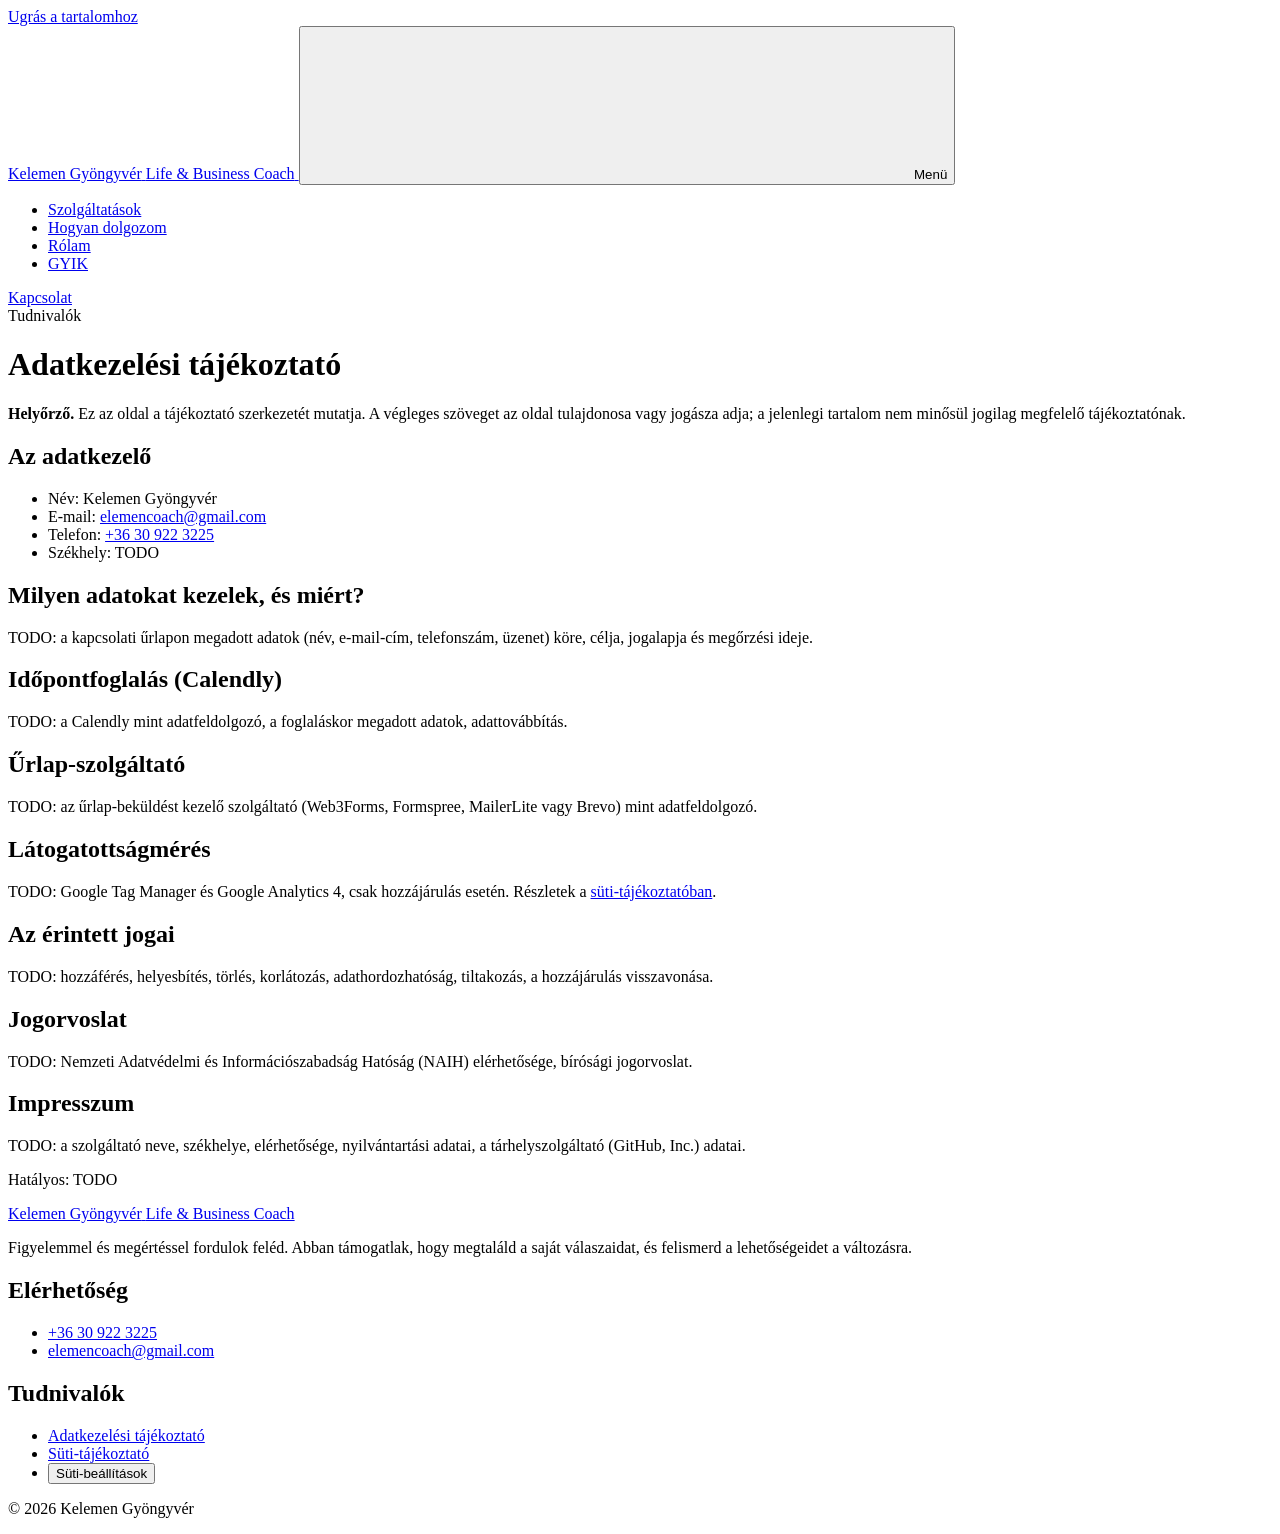
==== adatkezeles/index.html @ f714cd9e "Legal page placeholders, 404, SEO and GitHub Pages files Co-Authored-By: Claude Opus 5.5 <noreply@an" ====
<!doctype html>
<html lang="hu">
<head>
  <meta charset="utf-8">
  <meta name="viewport" content="width=device-width, initial-scale=1">
  <title>Adatkezelési tájékoztató – Kelemen Gyöngyvér, coach</title>
  <meta name="description" content="Adatkezelési tájékoztató az elemen.hu oldalhoz.">
  <meta name="robots" content="noindex, follow">
  <link rel="canonical" href="https://elemen.hu/adatkezeles/">
  <link rel="alternate" hreflang="hu" href="https://elemen.hu/adatkezeles/">
  <link rel="alternate" hreflang="x-default" href="https://elemen.hu/adatkezeles/">
  <link rel="icon" href="/favicon.svg" type="image/svg+xml">
  <link rel="icon" href="/favicon-32.png" sizes="32x32" type="image/png">
  <link rel="apple-touch-icon" href="/apple-touch-icon.png">
  <meta name="theme-color" content="#FEFAF6">

  <link rel="preload" href="/assets/fonts/playfair-display-latin.woff2" as="font" type="font/woff2" crossorigin>
  <link rel="preload" href="/assets/fonts/open-sans-latin.woff2" as="font" type="font/woff2" crossorigin>
  <link rel="stylesheet" href="/assets/css/tokens.css">
  <link rel="stylesheet" href="/assets/css/base.css">
  <link rel="stylesheet" href="/assets/css/components.css">
  <link rel="stylesheet" href="/assets/css/pages.css">

  <script>
    window.dataLayer = window.dataLayer || [];
    function gtag(){dataLayer.push(arguments);}
    gtag('consent', 'default', {
      ad_storage: 'denied',
      analytics_storage: 'denied',
      ad_user_data: 'denied',
      ad_personalization: 'denied',
      wait_for_update: 500
    });
  </script>
  <script src="/config/site.config.js" defer></script>
  <script src="/assets/js/analytics.js" defer></script>
  <script src="/assets/js/consent.js" defer></script>
  <script src="/assets/js/i18n.js" defer></script>
  <script src="/assets/js/main.js" defer></script>
</head>
<body>
  <svg width="0" height="0" style="position:absolute" aria-hidden="true" focusable="false">
    <symbol id="i-menu" viewBox="0 0 24 24"><path d="M4 6h16M4 12h16M4 18h16"/></symbol>
    <symbol id="i-close" viewBox="0 0 24 24"><path d="M18 6 6 18M6 6l12 12"/></symbol>
    <symbol id="i-plus" viewBox="0 0 24 24"><path d="M12 5v14M5 12h14"/></symbol>
    <symbol id="i-phone" viewBox="0 0 24 24"><path d="M22 16.9v3a2 2 0 0 1-2.2 2 19.8 19.8 0 0 1-8.6-3.1 19.5 19.5 0 0 1-6-6A19.8 19.8 0 0 1 2.1 4.2 2 2 0 0 1 4.1 2h3a2 2 0 0 1 2 1.7c.1.9.4 1.8.7 2.7a2 2 0 0 1-.5 2.1L8 9.8a16 16 0 0 0 6 6l1.3-1.3a2 2 0 0 1 2.1-.4c.9.3 1.8.6 2.7.7a2 2 0 0 1 1.7 2z"/></symbol>
    <symbol id="i-mail" viewBox="0 0 24 24"><rect x="2" y="4" width="20" height="16" rx="2"/><path d="m22 7-10 6L2 7"/></symbol>
    <symbol id="i-calendar" viewBox="0 0 24 24"><rect x="3" y="4" width="18" height="18" rx="2"/><path d="M16 2v4M8 2v4M3 10h18"/></symbol>
    <symbol id="i-check" viewBox="0 0 24 24"><circle cx="12" cy="12" r="10"/><path d="m8 12 3 3 5-6"/></symbol>
    <symbol id="i-alert" viewBox="0 0 24 24"><circle cx="12" cy="12" r="10"/><path d="M12 8v4M12 16h.01"/></symbol>
  </svg>

  <a class="skip-link" href="#tartalom">Ugrás a tartalomhoz</a>

  <header class="site-header">
    <div class="container site-header__inner">
      <a class="wordmark" href="/" aria-label="Kelemen Gyöngyvér, Life &amp; Business Coach – főoldal">
        <span class="wordmark__name">Kelemen Gyöngyvér</span>
        <span class="wordmark__role">Life &amp; Business Coach</span>
      </a>
      <button class="menu-toggle" type="button" aria-expanded="false" aria-controls="site-nav">
        <svg class="icon icon--menu" aria-hidden="true"><use href="/#i-menu"/></svg>
        <svg class="icon icon--close" aria-hidden="true"><use href="/#i-close"/></svg>
        <span class="visually-hidden">Menü</span>
      </button>
      <nav class="site-nav" id="site-nav" aria-label="Fő menü">
        <ul class="site-nav__list">
          <li><a class="site-nav__link" href="/#szolgaltatasok">Szolgáltatások</a></li>
          <li><a class="site-nav__link" href="/#modszer">Hogyan dolgozom</a></li>
          <li><a class="site-nav__link" href="/#rolam">Rólam</a></li>
          <li><a class="site-nav__link" href="/#gyik">GYIK</a></li>
        </ul>
        <ul class="lang-switch" data-lang-switch hidden aria-label="Nyelv"></ul>
        <a class="button button--small" href="/#kapcsolat" data-cta-id="header_contact" data-cta-location="header">Kapcsolat</a>
      </nav>
    </div>
  </header>

  <main id="tartalom">
    <div class="container">
      <div class="page-head measure">
        <span class="eyebrow">Tudnivalók</span>
        <h1>Adatkezelési tájékoztató</h1>
      </div>
      <div class="prose">
        <p class="todo-note"><strong>Helyőrző.</strong> Ez az oldal a tájékoztató szerkezetét mutatja. A végleges szöveget az oldal tulajdonosa vagy jogásza adja; a jelenlegi tartalom nem minősül jogilag megfelelő tájékoztatónak.</p>

        <h2>Az adatkezelő</h2>
        <!-- TODO: név vagy cégnév, székhely, adószám/nyilvántartási szám -->
        <ul>
          <li>Név: Kelemen Gyöngyvér <!-- TODO: pontos adatkezelői név/cégnév --></li>
          <li>E-mail: <a href="mailto:elemencoach@gmail.com">elemencoach@gmail.com</a></li>
          <li>Telefon: <a href="tel:+36309223225">+36 30 922 3225</a></li>
          <li>Székhely: TODO</li>
        </ul>

        <h2>Milyen adatokat kezelek, és miért?</h2>
        <p>TODO: a kapcsolati űrlapon megadott adatok (név, e-mail-cím, telefonszám, üzenet) köre, célja, jogalapja és megőrzési ideje.</p>

        <h2>Időpontfoglalás (Calendly)</h2>
        <p>TODO: a Calendly mint adatfeldolgozó, a foglaláskor megadott adatok, adattovábbítás.</p>

        <h2>Űrlap-szolgáltató</h2>
        <p>TODO: az űrlap-beküldést kezelő szolgáltató (Web3Forms, Formspree, MailerLite vagy Brevo) mint adatfeldolgozó.</p>

        <h2>Látogatottságmérés</h2>
        <p>TODO: Google Tag Manager és Google Analytics 4, csak hozzájárulás esetén. Részletek a <a href="/sutik/">süti-tájékoztatóban</a>.</p>

        <h2>Az érintett jogai</h2>
        <p>TODO: hozzáférés, helyesbítés, törlés, korlátozás, adathordozhatóság, tiltakozás, a hozzájárulás visszavonása.</p>

        <h2>Jogorvoslat</h2>
        <p>TODO: Nemzeti Adatvédelmi és Információszabadság Hatóság (NAIH) elérhetősége, bírósági jogorvoslat.</p>

        <h2 id="impresszum">Impresszum</h2>
        <p>TODO: a szolgáltató neve, székhelye, elérhetősége, nyilvántartási adatai, a tárhelyszolgáltató (GitHub, Inc.) adatai.</p>

        <p class="small">Hatályos: TODO</p>
      </div>
    </div>
  </main>

  <footer class="site-footer" data-theme="dark">
    <div class="container">
      <div class="site-footer__grid">
        <div class="stack">
          <a class="wordmark" href="/">
            <span class="wordmark__name">Kelemen Gyöngyvér</span>
            <span class="wordmark__role">Life &amp; Business Coach</span>
          </a>
          <p class="small">Figyelemmel és megértéssel fordulok feléd. Abban támogatlak, hogy megtaláld a saját válaszaidat, és felismerd a lehetőségeidet a változásra.</p>
        </div>
        <div>
          <h2>Elérhetőség</h2>
          <ul class="plain-list">
            <li><a href="tel:+36309223225">+36 30 922 3225</a></li>
            <li><a href="mailto:elemencoach@gmail.com">elemencoach@gmail.com</a></li>
            <!-- TODO: Elementa Novanta Facebook-oldal, ha a márkanév-döntés után marad. -->
          </ul>
        </div>
        <div>
          <h2>Tudnivalók</h2>
          <ul class="plain-list">
            <li><a href="/adatkezeles/">Adatkezelési tájékoztató</a></li>
            <li><a href="/sutik/">Süti-tájékoztató</a></li>
            <li><button class="link-button" type="button" data-consent-open>Süti-beállítások</button></li>
          </ul>
        </div>
      </div>
      <div class="site-footer__bottom">
        <p>© <span data-year>2026</span> Kelemen Gyöngyvér<!-- TODO: impresszum (név/cégnév, székhely, adószám) --></p>
      </div>
    </div>
  </footer>

  <div class="consent" id="consent" role="dialog" aria-modal="false" aria-labelledby="consent-title" aria-describedby="consent-desc" hidden>
    <h2 id="consent-title">Sütik és mérés</h2>
    <p id="consent-desc">Látogatottsági statisztikához sütiket használnék, de csak ha hozzájárulsz. Nélkülük is minden működik. Részletek a <a href="/sutik/">süti-tájékoztatóban</a>.</p>
    <div class="consent__actions">
      <button class="button button--secondary button--small" type="button" data-consent="denied">Elutasítom</button>
      <button class="button button--secondary button--small" type="button" data-consent="granted">Elfogadom</button>
    </div>
  </div>
</body>
</html>
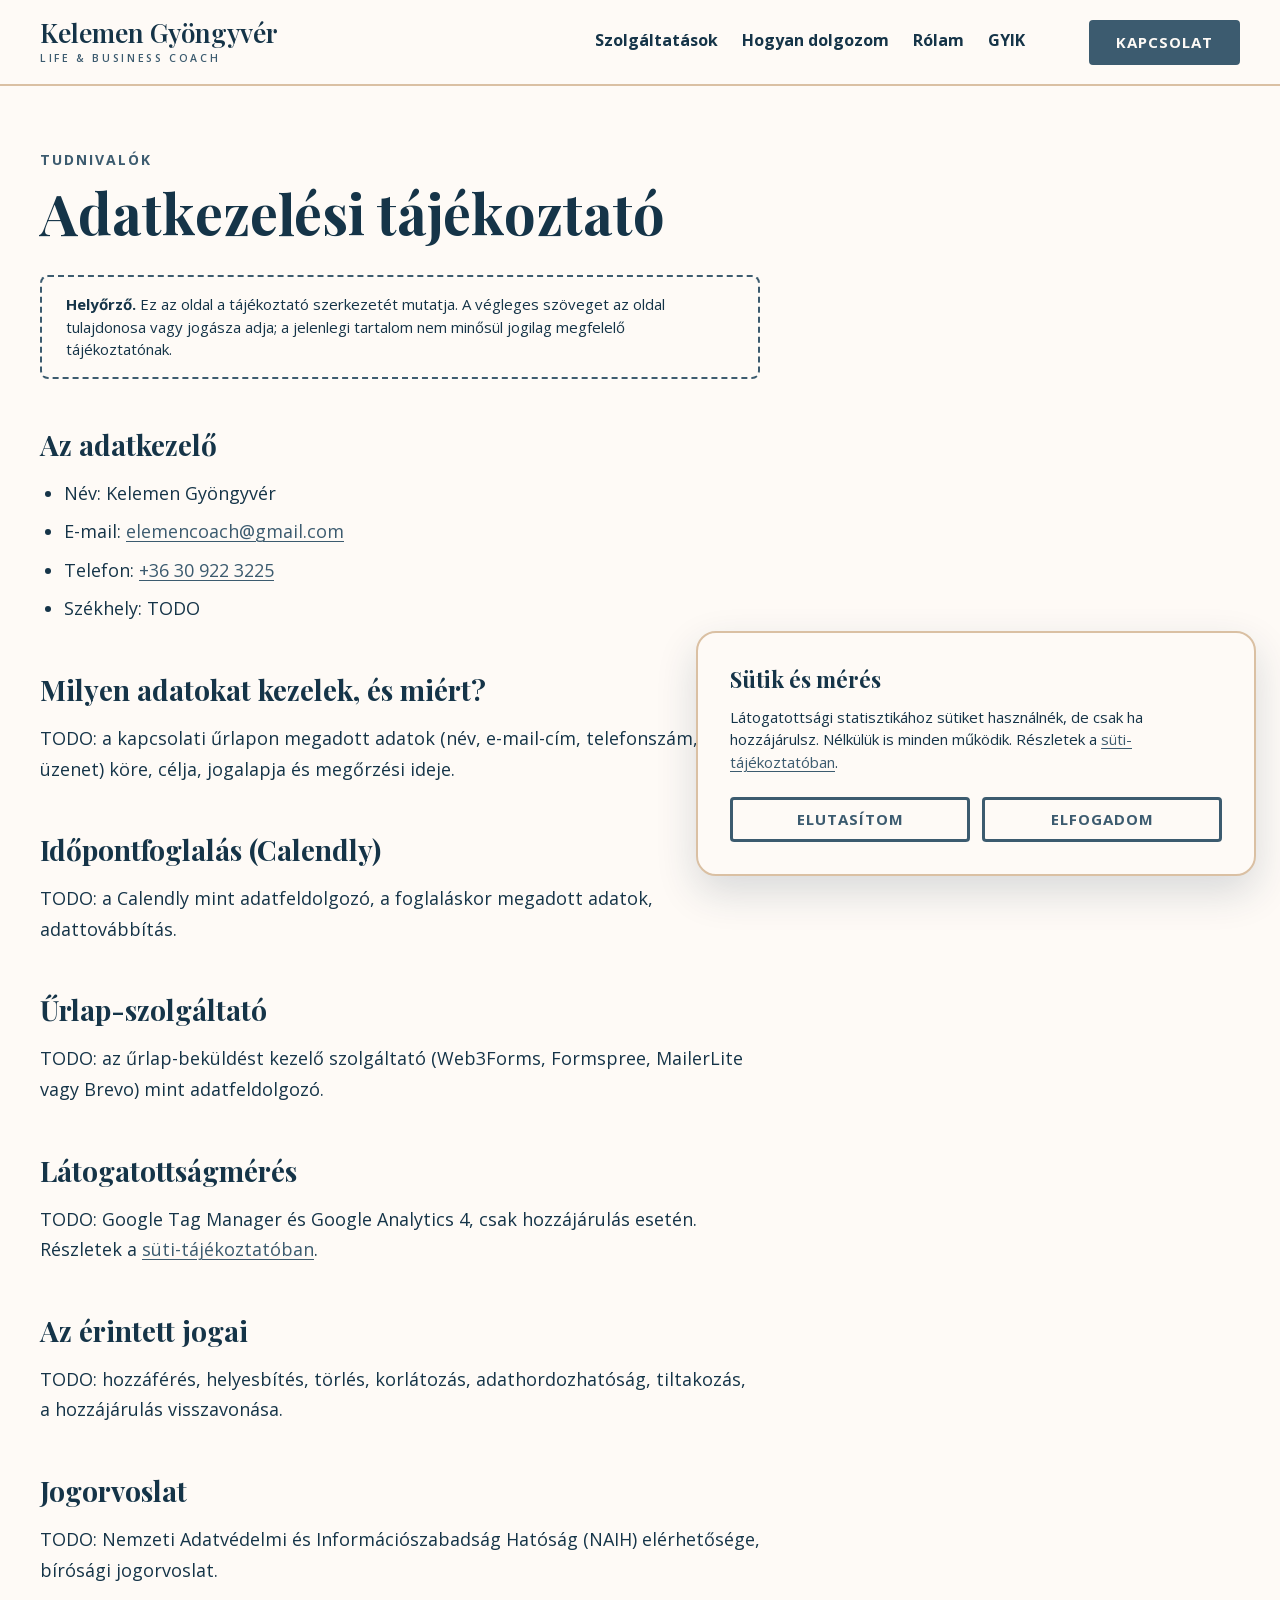
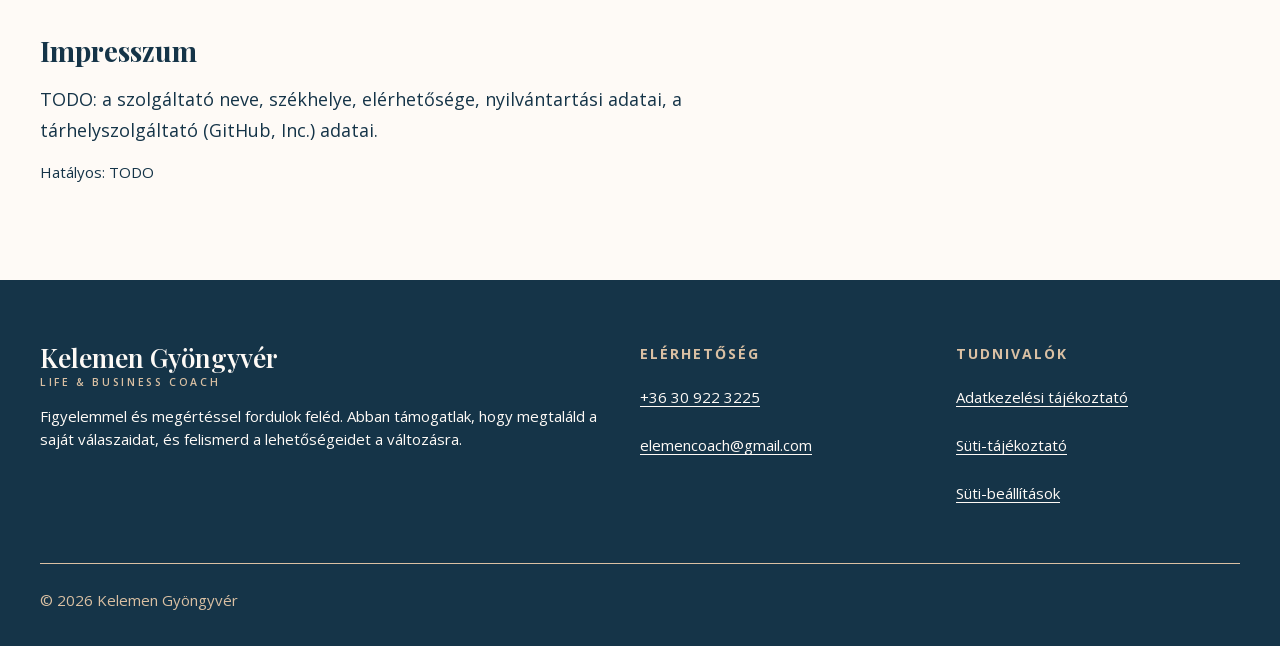
==== commit f54bc16a: "Relative asset paths and no CNAME for the github.io preview Co-Authored-By: Claude Opus 5.5 <noreply" ====
--- a/adatkezeles/index.html
+++ b/adatkezeles/index.html
@@ -9,17 +9,17 @@
   <link rel="canonical" href="https://elemen.hu/adatkezeles/">
   <link rel="alternate" hreflang="hu" href="https://elemen.hu/adatkezeles/">
   <link rel="alternate" hreflang="x-default" href="https://elemen.hu/adatkezeles/">
-  <link rel="icon" href="/favicon.svg" type="image/svg+xml">
-  <link rel="icon" href="/favicon-32.png" sizes="32x32" type="image/png">
-  <link rel="apple-touch-icon" href="/apple-touch-icon.png">
+  <link rel="icon" href="../favicon.svg" type="image/svg+xml">
+  <link rel="icon" href="../favicon-32.png" sizes="32x32" type="image/png">
+  <link rel="apple-touch-icon" href="../apple-touch-icon.png">
   <meta name="theme-color" content="#FEFAF6">
 
-  <link rel="preload" href="/assets/fonts/playfair-display-latin.woff2" as="font" type="font/woff2" crossorigin>
-  <link rel="preload" href="/assets/fonts/open-sans-latin.woff2" as="font" type="font/woff2" crossorigin>
-  <link rel="stylesheet" href="/assets/css/tokens.css">
-  <link rel="stylesheet" href="/assets/css/base.css">
-  <link rel="stylesheet" href="/assets/css/components.css">
-  <link rel="stylesheet" href="/assets/css/pages.css">
+  <link rel="preload" href="../assets/fonts/playfair-display-latin.woff2" as="font" type="font/woff2" crossorigin>
+  <link rel="preload" href="../assets/fonts/open-sans-latin.woff2" as="font" type="font/woff2" crossorigin>
+  <link rel="stylesheet" href="../assets/css/tokens.css">
+  <link rel="stylesheet" href="../assets/css/base.css">
+  <link rel="stylesheet" href="../assets/css/components.css">
+  <link rel="stylesheet" href="../assets/css/pages.css">
 
   <script>
     window.dataLayer = window.dataLayer || [];
@@ -32,11 +32,11 @@
       wait_for_update: 500
     });
   </script>
-  <script src="/config/site.config.js" defer></script>
-  <script src="/assets/js/analytics.js" defer></script>
-  <script src="/assets/js/consent.js" defer></script>
-  <script src="/assets/js/i18n.js" defer></script>
-  <script src="/assets/js/main.js" defer></script>
+  <script src="../config/site.config.js" defer></script>
+  <script src="../assets/js/analytics.js" defer></script>
+  <script src="../assets/js/consent.js" defer></script>
+  <script src="../assets/js/i18n.js" defer></script>
+  <script src="../assets/js/main.js" defer></script>
 </head>
 <body>
   <svg width="0" height="0" style="position:absolute" aria-hidden="true" focusable="false">
@@ -54,24 +54,24 @@
 
   <header class="site-header">
     <div class="container site-header__inner">
-      <a class="wordmark" href="/" aria-label="Kelemen Gyöngyvér, Life &amp; Business Coach – főoldal">
+      <a class="wordmark" href="../" aria-label="Kelemen Gyöngyvér, Life &amp; Business Coach – főoldal">
         <span class="wordmark__name">Kelemen Gyöngyvér</span>
         <span class="wordmark__role">Life &amp; Business Coach</span>
       </a>
       <button class="menu-toggle" type="button" aria-expanded="false" aria-controls="site-nav">
-        <svg class="icon icon--menu" aria-hidden="true"><use href="/#i-menu"/></svg>
-        <svg class="icon icon--close" aria-hidden="true"><use href="/#i-close"/></svg>
+        <svg class="icon icon--menu" aria-hidden="true"><use href="#i-menu"/></svg>
+        <svg class="icon icon--close" aria-hidden="true"><use href="#i-close"/></svg>
         <span class="visually-hidden">Menü</span>
       </button>
       <nav class="site-nav" id="site-nav" aria-label="Fő menü">
         <ul class="site-nav__list">
-          <li><a class="site-nav__link" href="/#szolgaltatasok">Szolgáltatások</a></li>
-          <li><a class="site-nav__link" href="/#modszer">Hogyan dolgozom</a></li>
-          <li><a class="site-nav__link" href="/#rolam">Rólam</a></li>
-          <li><a class="site-nav__link" href="/#gyik">GYIK</a></li>
+          <li><a class="site-nav__link" href="../#szolgaltatasok">Szolgáltatások</a></li>
+          <li><a class="site-nav__link" href="../#modszer">Hogyan dolgozom</a></li>
+          <li><a class="site-nav__link" href="../#rolam">Rólam</a></li>
+          <li><a class="site-nav__link" href="../#gyik">GYIK</a></li>
         </ul>
         <ul class="lang-switch" data-lang-switch hidden aria-label="Nyelv"></ul>
-        <a class="button button--small" href="/#kapcsolat" data-cta-id="header_contact" data-cta-location="header">Kapcsolat</a>
+        <a class="button button--small" href="../#kapcsolat" data-cta-id="header_contact" data-cta-location="header">Kapcsolat</a>
       </nav>
     </div>
   </header>
@@ -104,7 +104,7 @@
         <p>TODO: az űrlap-beküldést kezelő szolgáltató (Web3Forms, Formspree, MailerLite vagy Brevo) mint adatfeldolgozó.</p>
 
         <h2>Látogatottságmérés</h2>
-        <p>TODO: Google Tag Manager és Google Analytics 4, csak hozzájárulás esetén. Részletek a <a href="/sutik/">süti-tájékoztatóban</a>.</p>
+        <p>TODO: Google Tag Manager és Google Analytics 4, csak hozzájárulás esetén. Részletek a <a href="../sutik/">süti-tájékoztatóban</a>.</p>
 
         <h2>Az érintett jogai</h2>
         <p>TODO: hozzáférés, helyesbítés, törlés, korlátozás, adathordozhatóság, tiltakozás, a hozzájárulás visszavonása.</p>
@@ -124,7 +124,7 @@
     <div class="container">
       <div class="site-footer__grid">
         <div class="stack">
-          <a class="wordmark" href="/">
+          <a class="wordmark" href="../">
             <span class="wordmark__name">Kelemen Gyöngyvér</span>
             <span class="wordmark__role">Life &amp; Business Coach</span>
           </a>
@@ -141,8 +141,8 @@
         <div>
           <h2>Tudnivalók</h2>
           <ul class="plain-list">
-            <li><a href="/adatkezeles/">Adatkezelési tájékoztató</a></li>
-            <li><a href="/sutik/">Süti-tájékoztató</a></li>
+            <li><a href="../adatkezeles/">Adatkezelési tájékoztató</a></li>
+            <li><a href="../sutik/">Süti-tájékoztató</a></li>
             <li><button class="link-button" type="button" data-consent-open>Süti-beállítások</button></li>
           </ul>
         </div>
@@ -155,7 +155,7 @@
 
   <div class="consent" id="consent" role="dialog" aria-modal="false" aria-labelledby="consent-title" aria-describedby="consent-desc" hidden>
     <h2 id="consent-title">Sütik és mérés</h2>
-    <p id="consent-desc">Látogatottsági statisztikához sütiket használnék, de csak ha hozzájárulsz. Nélkülük is minden működik. Részletek a <a href="/sutik/">süti-tájékoztatóban</a>.</p>
+    <p id="consent-desc">Látogatottsági statisztikához sütiket használnék, de csak ha hozzájárulsz. Nélkülük is minden működik. Részletek a <a href="../sutik/">süti-tájékoztatóban</a>.</p>
     <div class="consent__actions">
       <button class="button button--secondary button--small" type="button" data-consent="denied">Elutasítom</button>
       <button class="button button--secondary button--small" type="button" data-consent="granted">Elfogadom</button>
--- a/assets/css/tokens.css
+++ b/assets/css/tokens.css
@@ -0,0 +1,145 @@
+/* Elemen design system – tokenek (design system 11. fejezet).
+   Komponens csak ezekre a változókra hivatkozhat, nyers hex/px értékre nem. */
+
+:root {
+  --navy: #153448;
+  --slate: #3C5B6F;
+  --sand: #DAC0A3;
+  --cream: #FEFAF6;
+  /* A homok világosabb árnyalata: a homok szekciók háttere (tulajdonosi kérés, 2026-10-27). */
+  --sand-light: #EADBC8;
+  --bg-page: #FEFAF6;
+  --bg-section: #EADBC8;
+  --bg-band: #153448;
+  --surface-card: #FEFAF6;
+  --text-primary: #153448;
+  --text-secondary: #3C5B6F;
+  --band-text: #FEFAF6;
+  --band-text-muted: #DAC0A3;
+  --link: #3C5B6F;
+  --action: #3C5B6F;
+  --on-action: #FEFAF6;
+  --action-hover: #153448;
+  --on-action-hover: #FEFAF6;
+  --border-subtle: #DAC0A3;
+  --border-control: #3C5B6F;
+  --focus-ring: #153448;
+
+  --space-1: 4px;
+  --space-2: 8px;
+  --space-3: 12px;
+  --space-4: 16px;
+  --space-6: 24px;
+  --space-8: 32px;
+  --space-12: 48px;
+  --space-16: 64px;
+  --space-24: 96px;
+  --space-32: 128px;
+
+  --radius-sm: 4px;
+  --radius-md: 8px;
+  --radius-lg: 20px;
+  --radius-arch: 280px;
+
+  --shadow-card: 0 8px 24px rgba(21, 52, 72, 0.10);
+  --shadow-raised: 0 16px 40px rgba(21, 52, 72, 0.16);
+
+  --font-display: 'Playfair Display', Georgia, serif;
+  --font-sans: 'Open Sans', system-ui, sans-serif;
+
+  /* Betűskála (design system 4. fejezet). A mobilos értékek lent. */
+  --fs-display: 72px;
+  --lh-display: 1.05;
+  --fs-h1: 56px;
+  --lh-h1: 1.1;
+  --fs-h2: 40px;
+  --lh-h2: 1.15;
+  --fs-h3: 28px;
+  --lh-h3: 1.25;
+  --fs-h4: 22px;
+  --lh-h4: 1.3;
+  --fs-body-lg: 22px;
+  --lh-body-lg: 1.6;
+  --fs-body: 18px;
+  --lh-body: 1.7;
+  --fs-small: 15px;
+  --lh-small: 1.5;
+  --fs-eyebrow: 14px;
+  --lh-eyebrow: 1.4;
+  --ls-eyebrow: 2px;
+  --fs-button: 15px;
+  --fs-nav: 16px;
+  --ls-button: 1px;
+  --fw-regular: 400;
+  --fw-semibold: 600;
+  --fw-bold: 700;
+
+  /* Layout (design system 5. fejezet) */
+  --container: 1200px;
+  --measure: 720px;
+  --gutter: var(--space-6);
+  --section-pad: var(--space-24);
+  --hero-pad: var(--space-32);
+  --border-width: 2px;
+  --border-width-strong: 3px;
+  --stripe-width: 10px;
+  --tap-min: 44px;
+  --hairline: 1px;
+  --portrait-w: 560px;
+  --portrait-sm-w: 400px;
+  --header-h: 84px;
+  --statement-max: 900px;
+  --consent-max: 560px;
+  --area-min: 150px;
+  --textarea-min: 160px;
+
+  /* Komponensméretek */
+  --button-pad-y: calc(var(--space-4) + var(--space-1));
+  --button-pad-x: calc(var(--space-8) + var(--space-1));
+  --wordmark-min: 160px;
+  --wordmark-name: 26px;
+  --wordmark-role: 10.5px;
+  --wordmark-tracking: 0.25em;
+  --icon-size: 24px;
+  --icon-size-sm: 18px;
+  --check-size: 24px;
+  --check-mark: 14px;
+
+  /* Mozgás (design system 7. fejezet) */
+  --dur: 180ms;
+  --ease: ease-out;
+  --breath: 6s;
+}
+
+/* Sötét téma: hero-sáv, záró CTA, vélemény. A <section data-theme="dark"> elemen belül érvényes. */
+[data-theme="dark"] {
+  --bg-page: #153448;
+  --bg-section: #3C5B6F;
+  --bg-band: #3C5B6F;
+  --surface-card: #3C5B6F;
+  --text-primary: #FEFAF6;
+  --text-secondary: #DAC0A3;
+  --band-text: #FEFAF6;
+  --band-text-muted: #FEFAF6;
+  --link: #DAC0A3;
+  --action: #DAC0A3;
+  --on-action: #153448;
+  --action-hover: #FEFAF6;
+  --on-action-hover: #153448;
+  --border-subtle: #DAC0A3;
+  --border-control: #DAC0A3;
+  --focus-ring: #DAC0A3;
+}
+
+/* Mobil: a címek egy fokkal kisebbek, a szekciók tere space-16.
+   A display mobilos méretét a design system nem adja meg: a h1 fölé, 44 px-re állítottam. */
+@media (max-width: 639px) {
+  :root {
+    --fs-display: 44px;
+    --fs-h1: 36px;
+    --fs-h2: 30px;
+    --gutter: var(--space-4);
+    --section-pad: var(--space-16);
+    --hero-pad: var(--space-12);
+  }
+}
--- a/assets/css/base.css
+++ b/assets/css/base.css
@@ -0,0 +1,235 @@
+/* Betűk: önállóan hostolt woff2 (Google Fonts, OFL). A latin-ext vágás kell az „ő” és „ű” betűhöz. */
+@font-face {
+  font-family: 'Playfair Display';
+  font-style: normal;
+  font-weight: 600 700;
+  font-display: swap;
+  src: url(../fonts/playfair-display-latin-ext.woff2) format('woff2');
+  unicode-range: U+0100-02BA, U+02BD-02C5, U+02C7-02CC, U+02CE-02D7, U+02DD-02FF, U+0304, U+0308, U+0329, U+1D00-1DBF, U+1E00-1E9F, U+1EF2-1EFF, U+2020, U+20A0-20AB, U+20AD-20C4, U+2113, U+2C60-2C7F, U+A720-A7FF;
+}
+@font-face {
+  font-family: 'Playfair Display';
+  font-style: normal;
+  font-weight: 600 700;
+  font-display: swap;
+  src: url(../fonts/playfair-display-latin.woff2) format('woff2');
+  unicode-range: U+0000-00FF, U+0131, U+0152-0153, U+02BB-02BC, U+02C6, U+02DA, U+02DC, U+0304, U+0308, U+0329, U+2000-206F, U+20AC, U+2122, U+2191, U+2193, U+2212, U+2215, U+FEFF, U+FFFD;
+}
+@font-face {
+  font-family: 'Open Sans';
+  font-style: normal;
+  font-weight: 400 700;
+  font-display: swap;
+  src: url(../fonts/open-sans-latin-ext.woff2) format('woff2');
+  unicode-range: U+0100-02BA, U+02BD-02C5, U+02C7-02CC, U+02CE-02D7, U+02DD-02FF, U+0304, U+0308, U+0329, U+1D00-1DBF, U+1E00-1E9F, U+1EF2-1EFF, U+2020, U+20A0-20AB, U+20AD-20C4, U+2113, U+2C60-2C7F, U+A720-A7FF;
+}
+@font-face {
+  font-family: 'Open Sans';
+  font-style: normal;
+  font-weight: 400 700;
+  font-display: swap;
+  src: url(../fonts/open-sans-latin.woff2) format('woff2');
+  unicode-range: U+0000-00FF, U+0131, U+0152-0153, U+02BB-02BC, U+02C6, U+02DA, U+02DC, U+0304, U+0308, U+0329, U+2000-206F, U+20AC, U+2122, U+2191, U+2193, U+2212, U+2215, U+FEFF, U+FFFD;
+}
+
+*,
+*::before,
+*::after {
+  box-sizing: border-box;
+}
+
+html {
+  -webkit-text-size-adjust: 100%;
+  scroll-behavior: smooth;
+  scroll-padding-top: var(--space-24);
+}
+
+body {
+  margin: 0;
+  background: var(--bg-page);
+  color: var(--text-primary);
+  font-family: var(--font-sans);
+  font-size: var(--fs-body);
+  line-height: var(--lh-body);
+  font-weight: var(--fw-regular);
+  hyphens: manual;
+  overflow-wrap: break-word;
+}
+
+img,
+svg,
+picture {
+  display: block;
+  max-width: 100%;
+  height: auto;
+}
+
+h1,
+h2,
+h3,
+h4 {
+  margin: 0;
+  font-family: var(--font-display);
+  font-weight: var(--fw-bold);
+  color: var(--text-primary);
+  text-wrap: balance;
+}
+
+h1 { font-size: var(--fs-h1); line-height: var(--lh-h1); }
+h2 { font-size: var(--fs-h2); line-height: var(--lh-h2); }
+h3 { font-size: var(--fs-h3); line-height: var(--lh-h3); }
+h4 { font-size: var(--fs-h4); line-height: var(--lh-h4); }
+
+p,
+ul,
+ol,
+dl,
+blockquote,
+figure {
+  margin: 0;
+}
+
+p + p {
+  margin-top: var(--space-4);
+}
+
+a {
+  color: var(--link);
+  text-decoration: underline;
+  text-underline-offset: 0.18em;
+  text-decoration-thickness: var(--hairline);
+  transition: color var(--dur) var(--ease);
+}
+
+a:hover {
+  text-decoration-thickness: var(--border-width);
+}
+
+:focus-visible {
+  outline: var(--border-width-strong) solid var(--focus-ring);
+  outline-offset: var(--border-width-strong);
+}
+
+strong {
+  font-weight: var(--fw-bold);
+}
+
+::selection {
+  background: var(--sand);
+  color: var(--navy);
+}
+
+/* Segédosztályok */
+
+.visually-hidden {
+  position: absolute !important;
+  width: 1px;
+  height: 1px;
+  padding: 0;
+  margin: -1px;
+  overflow: hidden;
+  clip: rect(0 0 0 0);
+  white-space: nowrap;
+  border: 0;
+}
+
+.skip-link {
+  position: absolute;
+  left: var(--space-4);
+  top: var(--space-4);
+  z-index: 100;
+  padding: var(--space-3) var(--space-6);
+  background: var(--action);
+  color: var(--on-action);
+  border-radius: var(--radius-md);
+  font-weight: var(--fw-bold);
+  transform: translateY(-200%);
+}
+
+.skip-link:focus {
+  transform: none;
+}
+
+.container {
+  width: 100%;
+  max-width: calc(var(--container) + 2 * var(--gutter));
+  margin-inline: auto;
+  padding-inline: var(--gutter);
+}
+
+.measure {
+  max-width: var(--measure);
+}
+
+.section {
+  padding-block: var(--section-pad);
+  background: var(--bg-page);
+  color: var(--text-primary);
+}
+
+/* Homok szekció: rajta csak text-primary, a link is text-primary, aláhúzva (3. fejezet). */
+.section--sand {
+  background: var(--bg-section);
+  --link: var(--text-primary);
+  --text-secondary: var(--text-primary);
+}
+
+.section--band {
+  background: var(--bg-page);
+}
+
+.eyebrow {
+  display: block;
+  margin-bottom: var(--space-3);
+  font-family: var(--font-sans);
+  font-size: var(--fs-eyebrow);
+  line-height: var(--lh-eyebrow);
+  font-weight: var(--fw-bold);
+  letter-spacing: var(--ls-eyebrow);
+  text-transform: uppercase;
+  color: var(--text-secondary);
+}
+
+.lead {
+  font-size: var(--fs-body-lg);
+  line-height: var(--lh-body-lg);
+}
+
+.subtitle {
+  font-family: var(--font-display);
+  font-size: var(--fs-h3);
+  line-height: var(--lh-h3);
+  font-weight: var(--fw-bold);
+  color: var(--text-secondary);
+}
+
+.small {
+  font-size: var(--fs-small);
+  line-height: var(--lh-small);
+}
+
+.section-head {
+  max-width: var(--measure);
+  margin-bottom: var(--space-12);
+}
+
+.section-head > * + * {
+  margin-top: var(--space-4);
+}
+
+.stack > * + * {
+  margin-top: var(--space-4);
+}
+
+@media (prefers-reduced-motion: reduce) {
+  html {
+    scroll-behavior: auto;
+  }
+
+  *,
+  *::before,
+  *::after {
+    animation: none !important;
+    transition: none !important;
+  }
+}
--- a/assets/css/components.css
+++ b/assets/css/components.css
@@ -0,0 +1,1071 @@
+/* Komponensek (design system 6. fejezet), plusz a briefben kért, de a design systemben
+   nem leírt elemek (GYIK, checkbox, consent banner, nyelvválasztó, lábléc). */
+
+/* 6.1 Button */
+
+.button {
+  display: inline-flex;
+  align-items: center;
+  justify-content: center;
+  gap: var(--space-3);
+  min-height: var(--tap-min);
+  padding: var(--button-pad-y) var(--button-pad-x);
+  border: var(--border-width-strong) solid var(--action);
+  border-radius: var(--radius-sm);
+  background: var(--action);
+  color: var(--on-action);
+  font-family: var(--font-sans);
+  font-size: var(--fs-button);
+  line-height: 1;
+  font-weight: var(--fw-bold);
+  letter-spacing: var(--ls-button);
+  text-transform: uppercase;
+  text-decoration: none;
+  text-align: center;
+  cursor: pointer;
+  transition: background-color var(--dur) var(--ease), color var(--dur) var(--ease), border-color var(--dur) var(--ease);
+}
+
+.button:hover {
+  background: var(--action-hover);
+  border-color: var(--action-hover);
+  color: var(--on-action-hover);
+}
+
+.button--secondary {
+  background: transparent;
+  color: var(--action);
+  border-color: var(--border-control);
+}
+
+.button--secondary:hover {
+  background: var(--action);
+  border-color: var(--action);
+  color: var(--on-action);
+}
+
+.button--small {
+  padding: var(--space-3) var(--space-6);
+}
+
+.button[aria-busy="true"] {
+  cursor: progress;
+}
+
+/* 6.8 Wordmark */
+
+.wordmark {
+  display: inline-flex;
+  flex-direction: column;
+  gap: var(--space-1);
+  min-width: var(--wordmark-min);
+  color: var(--text-primary);
+  text-decoration: none;
+}
+
+.wordmark__name {
+  font-family: var(--font-display);
+  font-weight: var(--fw-semibold);
+  font-size: var(--wordmark-name);
+  line-height: 1.1;
+}
+
+.wordmark__role {
+  font-family: var(--font-sans);
+  font-weight: var(--fw-semibold);
+  font-size: var(--wordmark-role);
+  line-height: 1.2;
+  letter-spacing: var(--wordmark-tracking);
+  text-transform: uppercase;
+  color: var(--text-secondary);
+}
+
+[data-theme="dark"] .wordmark__role {
+  color: var(--sand);
+}
+
+/* 6.4 Header */
+
+.site-header {
+  position: sticky;
+  top: 0;
+  z-index: 50;
+  background: var(--bg-page);
+  border-bottom: var(--border-width) solid var(--border-subtle);
+}
+
+.site-header__inner {
+  display: flex;
+  align-items: center;
+  justify-content: space-between;
+  gap: var(--space-6);
+  min-height: var(--header-h);
+}
+
+.site-nav {
+  display: flex;
+  align-items: center;
+  gap: var(--space-8);
+}
+
+.site-nav__list {
+  display: flex;
+  align-items: center;
+  gap: var(--space-6);
+  margin: 0;
+  padding: 0;
+  list-style: none;
+}
+
+.site-nav__link {
+  display: inline-flex;
+  align-items: center;
+  min-height: var(--tap-min);
+  padding-block: var(--space-2);
+  color: var(--text-primary);
+  font-weight: var(--fw-bold);
+  font-size: var(--fs-nav);
+  text-decoration: none;
+  border-bottom: var(--border-width) solid transparent;
+}
+
+.site-nav__link:hover,
+.site-nav__link[aria-current="true"] {
+  border-bottom-color: var(--slate);
+}
+
+.menu-toggle {
+  display: none;
+  align-items: center;
+  justify-content: center;
+  width: var(--tap-min);
+  height: var(--tap-min);
+  padding: 0;
+  border: 0;
+  border-radius: var(--radius-md);
+  background: transparent;
+  color: var(--text-primary);
+  cursor: pointer;
+}
+
+.menu-toggle .icon--close {
+  display: none;
+}
+
+.menu-toggle[aria-expanded="true"] .icon--menu {
+  display: none;
+}
+
+.menu-toggle[aria-expanded="true"] .icon--close {
+  display: block;
+}
+
+@media (max-width: 1023px) {
+  .menu-toggle {
+    display: inline-flex;
+  }
+
+  .site-nav {
+    position: absolute;
+    inset: 100% 0 auto 0;
+    display: none;
+    flex-direction: column;
+    align-items: stretch;
+    gap: var(--space-6);
+    padding: var(--space-6) var(--gutter) var(--space-8);
+    background: var(--bg-page);
+    box-shadow: var(--shadow-raised);
+  }
+
+  .site-nav.is-open {
+    display: flex;
+  }
+
+  .site-nav__list {
+    flex-direction: column;
+    align-items: stretch;
+    gap: 0;
+  }
+
+  .site-nav__link {
+    width: 100%;
+  }
+}
+
+/* Nyelvválasztó: csak akkor jelenik meg, ha az oldalnak van más nyelvű párja (i18n.js). */
+
+.lang-switch {
+  display: flex;
+  gap: var(--space-2);
+  margin: 0;
+  padding: 0;
+  list-style: none;
+  font-size: var(--fs-small);
+  font-weight: var(--fw-bold);
+  text-transform: uppercase;
+  letter-spacing: var(--ls-button);
+}
+
+.lang-switch a {
+  display: inline-flex;
+  align-items: center;
+  justify-content: center;
+  min-width: var(--tap-min);
+  min-height: var(--tap-min);
+  color: var(--text-primary);
+}
+
+.lang-switch [aria-current="true"] {
+  text-decoration: none;
+  border-bottom: var(--border-width) solid var(--slate);
+}
+
+/* 6.7 Portrait és a nap motívum */
+
+.portrait {
+  position: relative;
+  width: 100%;
+  max-width: var(--portrait-w);
+  margin-inline: auto;
+}
+
+.portrait__sun {
+  position: absolute;
+  left: 50%;
+  bottom: 18%;
+  width: 190%;
+  max-width: none;
+  transform: translateX(-50%);
+  color: var(--sand);
+  pointer-events: none;
+}
+
+.portrait__frame {
+  position: relative;
+  aspect-ratio: 7 / 8;
+  overflow: hidden;
+  border-radius: 50% 50% var(--radius-lg) var(--radius-lg) / 43.75% 43.75% var(--radius-lg) var(--radius-lg);
+  background: var(--bg-section);
+}
+
+.portrait__frame img {
+  width: 100%;
+  height: 100%;
+  object-fit: cover;
+  object-position: 50% 15%;
+}
+
+.portrait--small {
+  max-width: var(--portrait-sm-w);
+}
+
+.portrait--small .portrait__frame {
+  aspect-ratio: 4 / 5;
+  border-radius: 50% 50% var(--radius-lg) var(--radius-lg) / 40% 40% var(--radius-lg) var(--radius-lg);
+}
+
+@media (prefers-reduced-motion: no-preference) {
+  .sun-breath .sun-arc {
+    animation: sun-breath var(--breath) ease-in-out infinite alternate;
+  }
+}
+
+@keyframes sun-breath {
+  from { opacity: 1; }
+  to { opacity: 0.6; }
+}
+
+/* 6.2 ServiceCard */
+
+.card-grid {
+  display: grid;
+  gap: var(--space-6);
+}
+
+@media (min-width: 768px) {
+  .card-grid--2 {
+    grid-template-columns: repeat(2, 1fr);
+  }
+}
+
+.service-card {
+  display: flex;
+  flex-direction: column;
+  gap: var(--space-4);
+  padding: var(--space-8);
+  background: var(--surface-card);
+  border: var(--border-width) solid var(--border-subtle);
+  border-radius: var(--radius-lg);
+  transition: box-shadow var(--dur) var(--ease);
+}
+
+.service-card p + p {
+  margin-top: 0;
+}
+
+.service-card:hover {
+  box-shadow: var(--shadow-card);
+}
+
+@media (min-width: 1024px) {
+  .service-card {
+    padding: var(--space-12);
+  }
+}
+
+.service-card__areas {
+  display: grid;
+  gap: var(--space-6);
+  margin-top: var(--space-4);
+  padding-top: var(--space-6);
+  border-top: var(--border-width) solid var(--border-subtle);
+}
+
+.service-card__areas h4 {
+  margin-bottom: var(--space-3);
+  font-family: var(--font-sans);
+  font-size: var(--fs-eyebrow);
+  line-height: var(--lh-eyebrow);
+  letter-spacing: var(--ls-eyebrow);
+  text-transform: uppercase;
+  color: var(--text-secondary);
+}
+
+.service-card__cta {
+  margin-top: auto;
+  padding-top: var(--space-6);
+}
+
+/* Címkelista: rövid témák, tördelődő sorban. */
+.tag-list {
+  display: flex;
+  flex-wrap: wrap;
+  gap: var(--space-2);
+  margin: 0;
+  padding: 0;
+  list-style: none;
+}
+
+.tag-list li {
+  padding: var(--space-1) var(--space-3);
+  background: var(--sand-light);
+  border-radius: var(--radius-sm);
+  font-size: var(--fs-small);
+  line-height: var(--lh-small);
+  color: var(--text-primary);
+}
+
+.plain-list {
+  margin: 0;
+  padding: 0;
+  list-style: none;
+  font-size: var(--fs-small);
+  line-height: var(--lh-small);
+}
+
+.plain-list li + li {
+  margin-top: var(--space-1);
+}
+
+/* Kiemelt állítás */
+
+.statement {
+  max-width: var(--statement-max);
+  font-family: var(--font-display);
+  font-size: var(--fs-h2);
+  line-height: var(--lh-h2);
+  font-weight: var(--fw-bold);
+  color: var(--text-primary);
+}
+
+/* Elv- és tulajdonságlista (Hogyan dolgozom, Amit hozok) */
+
+.feature-grid {
+  display: grid;
+  gap: var(--space-8) var(--space-12);
+  margin: 0;
+  padding: 0;
+  list-style: none;
+}
+
+@media (min-width: 768px) {
+  .feature-grid {
+    grid-template-columns: repeat(2, 1fr);
+  }
+}
+
+@media (min-width: 1024px) {
+  .feature-grid--3 {
+    grid-template-columns: repeat(3, 1fr);
+  }
+}
+
+.feature {
+  padding-top: var(--space-6);
+  border-top: var(--border-width) solid var(--border-subtle);
+}
+
+.section--sand .feature {
+  border-top-color: var(--navy);
+}
+
+.feature h3 {
+  font-size: var(--fs-h4);
+  line-height: var(--lh-h4);
+  margin-bottom: var(--space-3);
+}
+
+/* Alapelvek: számozott kártyák, hogy elváljanak az „Amit hozok” listától. */
+
+.principle-grid {
+  display: grid;
+  gap: var(--space-6);
+  margin: 0;
+  padding: 0;
+  list-style: none;
+  counter-reset: principle;
+}
+
+@media (min-width: 1024px) {
+  .principle-grid {
+    grid-template-columns: repeat(3, 1fr);
+  }
+}
+
+.principle {
+  padding: var(--space-8);
+  background: var(--surface-card);
+  border-radius: var(--radius-md);
+  counter-increment: principle;
+}
+
+.principle::before {
+  content: "0" counter(principle);
+  display: block;
+  margin-bottom: var(--space-4);
+  font-family: var(--font-display);
+  font-size: var(--fs-h2);
+  line-height: 1;
+  color: var(--sand);
+}
+
+.principle h3 {
+  font-size: var(--fs-h4);
+  line-height: var(--lh-h4);
+  margin-bottom: var(--space-3);
+}
+
+/* Címsor rövid aláhúzással (a jelenlegi elemen.hu mintájára). */
+
+.underlined::after {
+  content: "";
+  display: block;
+  width: var(--space-32);
+  margin-top: var(--space-4);
+  border-bottom: var(--border-width) solid var(--text-primary);
+}
+
+/* Nyilas lista: „Amit a közös munkába hozok” (a jelenlegi elemen.hu megoldása). */
+
+.arrow-grid {
+  display: grid;
+  gap: var(--space-12) var(--space-8);
+  margin: 0;
+  padding: 0;
+  list-style: none;
+}
+
+@media (min-width: 768px) {
+  .arrow-grid {
+    grid-template-columns: repeat(2, 1fr);
+  }
+}
+
+@media (min-width: 1024px) {
+  .arrow-grid {
+    grid-template-columns: repeat(3, 1fr);
+  }
+}
+
+.arrow-item {
+  position: relative;
+  padding-left: calc(var(--icon-size) + var(--space-4));
+}
+
+.arrow-item__icon {
+  position: absolute;
+  top: var(--space-1);
+  left: 0;
+  color: var(--action);
+}
+
+.arrow-item h3 {
+  font-size: var(--fs-h4);
+  line-height: var(--lh-h4);
+}
+
+.arrow-item p {
+  margin-top: var(--space-3);
+}
+
+/* Folyamatábra: „Az együttműködés keretei”. Mobilon függőleges, desktopon vízszintes idővonal. */
+
+.flow {
+  display: grid;
+  gap: var(--space-8);
+  margin: 0;
+  padding: 0;
+  list-style: none;
+  counter-reset: flow;
+}
+
+.flow__step {
+  position: relative;
+  padding-left: calc(var(--tap-min) + var(--space-6));
+  counter-increment: flow;
+}
+
+.flow__step::before {
+  content: counter(flow);
+  position: absolute;
+  top: 0;
+  left: 0;
+  display: grid;
+  place-items: center;
+  width: var(--tap-min);
+  height: var(--tap-min);
+  border-radius: 50%;
+  background: var(--action);
+  color: var(--on-action);
+  font-family: var(--font-display);
+  font-size: var(--fs-h4);
+  font-weight: var(--fw-bold);
+}
+
+/* Összekötő vonal a lépések között */
+.flow__step:not(:last-child)::after {
+  content: "";
+  position: absolute;
+  top: var(--tap-min);
+  bottom: calc(-1 * var(--space-8));
+  left: calc(var(--tap-min) / 2 - var(--hairline));
+  border-left: var(--border-width) solid var(--action);
+}
+
+.flow__step h3 {
+  font-size: var(--fs-h4);
+  line-height: var(--lh-h4);
+  margin-bottom: var(--space-2);
+}
+
+@media (min-width: 1024px) {
+  .flow {
+    grid-template-columns: repeat(4, 1fr);
+  }
+
+  .flow__step {
+    padding-left: 0;
+    padding-top: calc(var(--tap-min) + var(--space-6));
+  }
+
+  .flow__step:not(:last-child)::after {
+    top: calc(var(--tap-min) / 2 - var(--hairline));
+    bottom: auto;
+    left: var(--tap-min);
+    right: calc(-1 * var(--space-8));
+    border-left: 0;
+    border-top: var(--border-width) solid var(--action);
+  }
+}
+
+/* 6.3 Testimonial */
+
+.testimonial-grid {
+  display: grid;
+  gap: var(--space-12) var(--space-8);
+  margin: 0;
+  padding: 0;
+  list-style: none;
+}
+
+@media (min-width: 1024px) {
+  .testimonial-grid {
+    grid-template-columns: repeat(3, 1fr);
+  }
+}
+
+.testimonial {
+  padding-left: var(--space-6);
+  border-left: var(--border-width-strong) solid var(--sand);
+}
+
+.testimonial blockquote {
+  font-family: var(--font-sans);
+  font-size: var(--fs-body-lg);
+  line-height: var(--lh-body-lg);
+  font-weight: var(--fw-regular);
+  color: var(--band-text);
+}
+
+.testimonial--compact blockquote {
+  font-size: var(--fs-body);
+  line-height: var(--lh-body);
+}
+
+.testimonial figcaption {
+  margin-top: var(--space-4);
+  font-size: var(--fs-small);
+  line-height: var(--lh-small);
+  font-weight: var(--fw-bold);
+  color: var(--band-text-muted);
+}
+
+.more {
+  margin-top: var(--space-16);
+}
+
+.more__toggle {
+  display: flex;
+  align-items: center;
+  width: fit-content;
+  min-height: var(--tap-min);
+  color: var(--link);
+  font-weight: var(--fw-bold);
+  text-decoration: underline;
+  text-underline-offset: 0.25em;
+  cursor: pointer;
+  list-style: none;
+}
+
+.more__toggle:hover {
+  color: var(--text-primary);
+}
+
+@media (min-width: 1024px) {
+  .more__toggle {
+    margin-inline: auto;
+  }
+}
+
+.more__toggle::-webkit-details-marker {
+  display: none;
+}
+
+.more[open] .more__toggle {
+  margin-bottom: var(--space-12);
+}
+
+.more__closed-label,
+.more[open] .more__open-label {
+  display: inline;
+}
+
+.more__open-label,
+.more[open] .more__closed-label {
+  display: none;
+}
+
+@media (min-width: 1024px) {
+  .more .testimonial-grid {
+    grid-template-columns: repeat(2, 1fr);
+  }
+}
+
+/* GYIK (harmonika) */
+
+.faq {
+  max-width: var(--measure);
+  margin-inline: auto;
+  border-top: var(--border-width) solid var(--border-subtle);
+}
+
+.faq__item {
+  border-bottom: var(--border-width) solid var(--border-subtle);
+}
+
+.faq__item summary {
+  display: flex;
+  align-items: center;
+  justify-content: space-between;
+  gap: var(--space-6);
+  min-height: var(--tap-min);
+  padding-block: var(--space-6);
+  font-family: var(--font-display);
+  font-size: var(--fs-h4);
+  line-height: var(--lh-h4);
+  font-weight: var(--fw-bold);
+  cursor: pointer;
+  list-style: none;
+}
+
+.faq__item summary::-webkit-details-marker {
+  display: none;
+}
+
+.faq__item summary .icon {
+  flex: none;
+  color: var(--text-secondary);
+  transition: transform var(--dur) var(--ease);
+}
+
+.faq__item[open] summary .icon {
+  transform: rotate(45deg);
+}
+
+.faq__answer {
+  padding-bottom: var(--space-6);
+}
+
+/* Lead blokk: két út (űrlap és Calendly) */
+
+.lead-grid {
+  display: grid;
+  gap: var(--space-6);
+  align-items: start;
+}
+
+@media (min-width: 1024px) {
+  .lead-grid {
+    grid-template-columns: 3fr 2fr;
+  }
+}
+
+.lead-card {
+  padding: var(--space-8);
+  background: var(--surface-card);
+  border: var(--border-width) solid var(--border-subtle);
+  border-radius: var(--radius-md);
+  /* A kártya krém felület homok szekción: a link és a másodlagos szöveg visszaáll. */
+  --link: var(--slate);
+  --text-secondary: var(--slate);
+}
+
+@media (min-width: 1024px) {
+  .lead-card {
+    padding: var(--space-12);
+  }
+}
+
+.lead-card > * + * {
+  margin-top: var(--space-4);
+}
+
+.lead-card h3 + p {
+  margin-top: var(--space-3);
+}
+
+.contact-list {
+  margin: 0;
+  padding: 0;
+  list-style: none;
+}
+
+.contact-list li {
+  display: flex;
+  align-items: center;
+  gap: var(--space-3);
+  min-height: var(--tap-min);
+}
+
+.contact-list .icon {
+  color: var(--text-secondary);
+}
+
+/* 6.6 ContactForm */
+
+.form {
+  display: grid;
+  gap: var(--space-6);
+}
+
+.form__row {
+  display: grid;
+  gap: var(--space-6);
+}
+
+@media (min-width: 640px) {
+  .form__row {
+    grid-template-columns: repeat(2, 1fr);
+  }
+}
+
+.field {
+  display: grid;
+  gap: var(--space-2);
+}
+
+.field label {
+  font-weight: var(--fw-bold);
+  color: var(--text-primary);
+}
+
+.field__optional {
+  font-weight: var(--fw-regular);
+  color: var(--text-secondary);
+}
+
+.field input,
+.field textarea {
+  width: 100%;
+  min-height: var(--tap-min);
+  padding: var(--space-4);
+  background: var(--surface-card);
+  color: var(--text-primary);
+  border: var(--border-width) solid var(--border-control);
+  border-radius: var(--radius-sm);
+  font: inherit;
+}
+
+.field textarea {
+  min-height: var(--textarea-min);
+  resize: vertical;
+}
+
+.field input:focus-visible,
+.field textarea:focus-visible {
+  outline: var(--border-width-strong) solid var(--focus-ring);
+  outline-offset: var(--border-width-strong);
+}
+
+.field [aria-invalid="true"] {
+  border-width: var(--border-width-strong);
+  border-color: var(--text-primary);
+}
+
+.field__error,
+.check__error {
+  display: flex;
+  align-items: center;
+  gap: var(--space-2);
+  font-size: var(--fs-small);
+  line-height: var(--lh-small);
+  font-weight: var(--fw-bold);
+  color: var(--text-primary);
+}
+
+.field__error:empty,
+.check__error:empty {
+  display: none;
+}
+
+.field__error::before,
+.check__error::before {
+  content: "";
+  flex: none;
+  width: var(--icon-size-sm);
+  height: var(--icon-size-sm);
+  background: currentColor;
+  -webkit-mask: var(--icon-alert) center / contain no-repeat;
+  mask: var(--icon-alert) center / contain no-repeat;
+}
+
+/* Honeypot: képernyőolvasó és billentyűzet elől is rejtve. */
+.field--trap {
+  position: absolute;
+  left: -10000px;
+  width: 1px;
+  height: 1px;
+  overflow: hidden;
+}
+
+/* GDPR-checkbox: a design systemben nincs leírva, a mező szabályaiból (keret, fókusz) építve. */
+.check {
+  display: grid;
+  grid-template-columns: auto 1fr;
+  gap: var(--space-2) var(--space-3);
+  align-items: start;
+}
+
+.check input {
+  appearance: none;
+  display: grid;
+  place-content: center;
+  width: var(--check-size);
+  height: var(--check-size);
+  margin: var(--border-width) 0 0;
+  background: var(--surface-card);
+  border: var(--border-width) solid var(--border-control);
+  border-radius: var(--radius-sm);
+  cursor: pointer;
+}
+
+.check input::before {
+  content: "";
+  width: var(--check-mark);
+  height: var(--check-mark);
+  background: var(--on-action);
+  -webkit-mask: var(--icon-check) center / contain no-repeat;
+  mask: var(--icon-check) center / contain no-repeat;
+  transform: scale(0);
+  transition: transform var(--dur) var(--ease);
+}
+
+.check input:checked {
+  background: var(--action);
+  border-color: var(--action);
+}
+
+.check input:checked::before {
+  transform: scale(1);
+}
+
+.check input[aria-invalid="true"] {
+  border-width: var(--border-width-strong);
+  border-color: var(--text-primary);
+}
+
+.check label {
+  font-size: var(--fs-small);
+  line-height: var(--lh-small);
+  cursor: pointer;
+}
+
+.check__error {
+  grid-column: 2;
+}
+
+.form__status {
+  display: flex;
+  gap: var(--space-3);
+  align-items: flex-start;
+  padding: var(--space-4) var(--space-6);
+  border: var(--border-width) solid var(--border-control);
+  border-radius: var(--radius-sm);
+  font-weight: var(--fw-bold);
+}
+
+.form__status[hidden] {
+  display: none;
+}
+
+.form__status .icon {
+  flex: none;
+  margin-top: var(--border-width-strong);
+}
+
+.form__note {
+  font-size: var(--fs-small);
+  line-height: var(--lh-small);
+}
+
+/* Ikonok (vonalas, 2 px, kerek végű – 7. fejezet). Maszkként is elérhetők. */
+
+.icon {
+  width: var(--icon-size);
+  height: var(--icon-size);
+  fill: none;
+  stroke: currentColor;
+  stroke-width: 2;
+  stroke-linecap: round;
+  stroke-linejoin: round;
+}
+
+:root {
+  --icon-alert: url("data:image/svg+xml,%3Csvg xmlns='http://www.w3.org/2000/svg' viewBox='0 0 24 24' fill='none' stroke='black' stroke-width='2' stroke-linecap='round' stroke-linejoin='round'%3E%3Ccircle cx='12' cy='12' r='10'/%3E%3Cpath d='M12 8v4M12 16h.01'/%3E%3C/svg%3E");
+  --icon-check: url("data:image/svg+xml,%3Csvg xmlns='http://www.w3.org/2000/svg' viewBox='0 0 24 24' fill='none' stroke='black' stroke-width='3' stroke-linecap='round' stroke-linejoin='round'%3E%3Cpath d='M20 6 9 17l-5-5'/%3E%3C/svg%3E");
+}
+
+/* Consent banner: a két döntés egyenrangú, ezért mindkettő másodlagos gomb. */
+
+.consent {
+  position: fixed;
+  inset: auto var(--space-4) var(--space-4) var(--space-4);
+  z-index: 90;
+  max-width: var(--consent-max);
+  padding: var(--space-6);
+  background: var(--surface-card);
+  border: var(--border-width) solid var(--border-subtle);
+  border-radius: var(--radius-lg);
+  box-shadow: var(--shadow-raised);
+}
+
+@media (min-width: 640px) {
+  .consent {
+    left: auto;
+    right: var(--space-6);
+    bottom: var(--space-6);
+    padding: var(--space-8);
+  }
+}
+
+.consent[hidden] {
+  display: none;
+}
+
+.consent h2 {
+  font-size: var(--fs-h4);
+  line-height: var(--lh-h4);
+}
+
+.consent p {
+  margin-top: var(--space-3);
+  font-size: var(--fs-small);
+  line-height: var(--lh-small);
+}
+
+.consent__actions {
+  display: flex;
+  flex-wrap: wrap;
+  gap: var(--space-3);
+  margin-top: var(--space-6);
+}
+
+.consent__actions .button {
+  flex: 1 1 calc(var(--space-32) + var(--space-8));
+}
+
+/* Lábléc (sötét téma) */
+
+.site-footer {
+  padding-block: var(--space-16) var(--space-8);
+  background: var(--bg-page);
+  color: var(--text-primary);
+}
+
+.site-footer__grid {
+  display: grid;
+  gap: var(--space-8);
+}
+
+@media (min-width: 768px) {
+  .site-footer__grid {
+    grid-template-columns: 2fr 1fr 1fr;
+  }
+}
+
+.site-footer h2 {
+  margin-bottom: var(--space-3);
+  font-family: var(--font-sans);
+  font-size: var(--fs-eyebrow);
+  line-height: var(--lh-eyebrow);
+  letter-spacing: var(--ls-eyebrow);
+  text-transform: uppercase;
+  color: var(--text-secondary);
+}
+
+.site-footer .plain-list a,
+.link-button {
+  display: inline-flex;
+  align-items: center;
+  min-height: var(--tap-min);
+  color: var(--text-primary);
+}
+
+.link-button {
+  padding: 0;
+  border: 0;
+  background: none;
+  font: inherit;
+  font-size: var(--fs-small);
+  text-decoration: underline;
+  text-underline-offset: 0.18em;
+  cursor: pointer;
+}
+
+.site-footer__bottom {
+  margin-top: var(--space-12);
+  padding-top: var(--space-6);
+  border-top: var(--hairline) solid var(--border-subtle);
+  font-size: var(--fs-small);
+  color: var(--text-secondary);
+}
--- a/assets/css/pages.css
+++ b/assets/css/pages.css
@@ -0,0 +1,180 @@
+/* Oldalszintű elrendezés: hero, Rólam, jogi oldalak, 404. */
+
+/* Desktopon a keskeny szekciók (Kinek szól, GYIK) tartalma középre kerül, a szöveg balra zárt marad.
+   A teljes szélességű szekciókban (kártyák, rácsok) a cím balra, a rács vonalában áll. */
+@media (min-width: 1024px) {
+  .section-head--center,
+  .insight,
+  .insight + .statement {
+    margin-inline: auto;
+  }
+
+  .insight,
+  .insight + .statement {
+    max-width: var(--statement-max);
+  }
+}
+
+/* Hero: két oszlop, balra szöveg, jobbra portré boltívben. Mobilon a szöveg felül. */
+
+.hero {
+  padding-block: var(--hero-pad);
+  overflow: hidden;
+}
+
+.hero__grid {
+  display: grid;
+  gap: var(--space-12);
+  align-items: center;
+}
+
+@media (min-width: 1024px) {
+  .hero__grid {
+    grid-template-columns: 1fr 1fr;
+    gap: var(--space-16);
+  }
+}
+
+.hero h1 {
+  font-size: var(--fs-display);
+  line-height: var(--lh-display);
+}
+
+.hero__text > * + * {
+  margin-top: var(--space-6);
+}
+
+.hero__text .subtitle {
+  margin-top: var(--space-8);
+}
+
+.hero__actions {
+  display: flex;
+  flex-wrap: wrap;
+  align-items: center;
+  gap: var(--space-4) var(--space-8);
+  padding-top: var(--space-4);
+}
+
+/* Felismerés szekció */
+
+.insight > * + * {
+  margin-top: var(--space-6);
+}
+
+.insight + .statement {
+  margin-block: var(--space-12);
+}
+
+/* Hogyan dolgozom */
+
+.method__intro {
+  margin-bottom: var(--space-16);
+}
+
+.section-cta {
+  display: flex;
+  justify-content: center;
+  margin-top: var(--space-12);
+}
+
+/* Rólam */
+
+.about__grid {
+  display: grid;
+  gap: var(--space-12);
+  align-items: center;
+}
+
+@media (min-width: 1024px) {
+  .about__grid {
+    grid-template-columns: 2fr 3fr;
+    gap: var(--space-16);
+  }
+}
+
+.facts {
+  display: flex;
+  flex-wrap: wrap;
+  gap: var(--space-6) var(--space-12);
+  margin: var(--space-8) 0 0;
+  padding: var(--space-6) 0 0;
+  border-top: var(--border-width) solid var(--border-subtle);
+}
+
+.facts div {
+  display: flex;
+  flex-direction: column-reverse;
+}
+
+.facts dt {
+  font-size: var(--fs-small);
+  line-height: var(--lh-small);
+  color: var(--text-secondary);
+}
+
+.facts dd {
+  margin: 0;
+  font-family: var(--font-display);
+  font-size: var(--fs-h3);
+  line-height: var(--lh-h3);
+  font-weight: var(--fw-bold);
+}
+
+.facts--flow {
+  margin-top: var(--space-12);
+  border-top-color: var(--text-primary);
+}
+
+/* Lead szekció */
+
+.lead-section .section-head .lead {
+  margin-top: var(--space-6);
+}
+
+/* Szövegoldalak (jogi oldalak, 404) */
+
+.page-head {
+  padding-block: var(--space-16) var(--space-8);
+}
+
+.prose {
+  max-width: var(--measure);
+  padding-bottom: var(--space-24);
+}
+
+.prose h2 {
+  margin: var(--space-12) 0 var(--space-4);
+  font-size: var(--fs-h3);
+  line-height: var(--lh-h3);
+}
+
+.prose ul {
+  padding-left: var(--space-6);
+}
+
+.prose li + li {
+  margin-top: var(--space-2);
+}
+
+.prose p + ul,
+.prose ul + p {
+  margin-top: var(--space-4);
+}
+
+.todo-note {
+  padding: var(--space-4) var(--space-6);
+  border: var(--border-width) dashed var(--border-control);
+  border-radius: var(--radius-md);
+  font-size: var(--fs-small);
+  line-height: var(--lh-small);
+}
+
+.not-found {
+  padding-block: var(--space-24);
+  text-align: left;
+}
+
+.not-found > * + * {
+  margin-top: var(--space-6);
+}
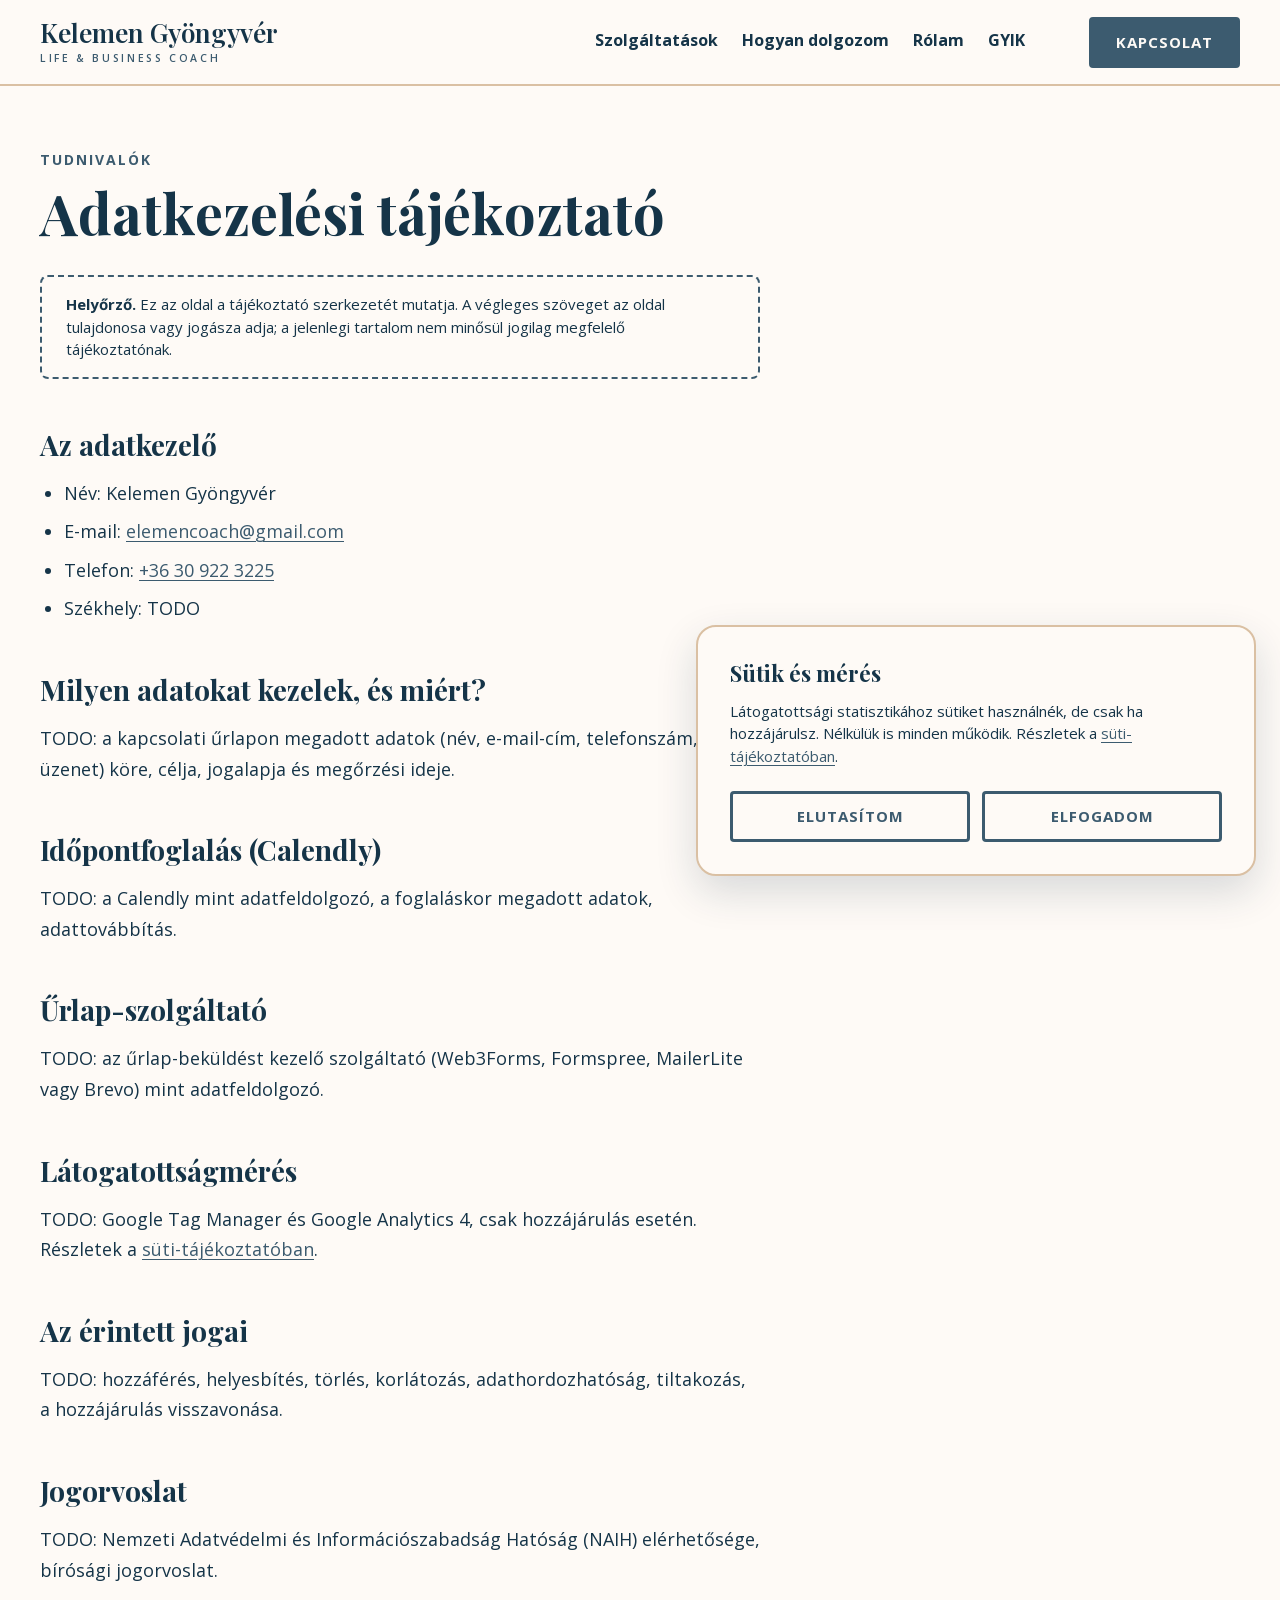
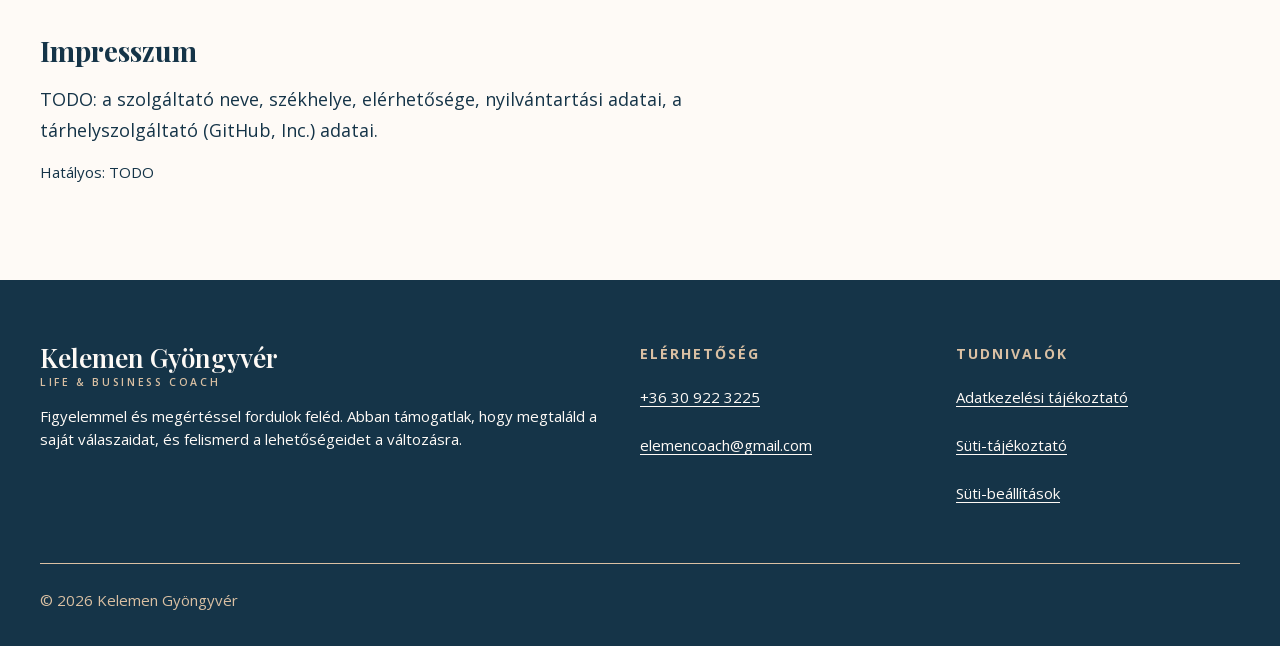
==== commit be29199c: "Point canonical, OG and sitemap URLs to the github.io preview Co-Authored-By: Claude Opus 5.5 <norep" ====
--- a/adatkezeles/index.html
+++ b/adatkezeles/index.html
@@ -6,9 +6,9 @@
   <title>Adatkezelési tájékoztató – Kelemen Gyöngyvér, coach</title>
   <meta name="description" content="Adatkezelési tájékoztató az elemen.hu oldalhoz.">
   <meta name="robots" content="noindex, follow">
-  <link rel="canonical" href="https://elemen.hu/adatkezeles/">
-  <link rel="alternate" hreflang="hu" href="https://elemen.hu/adatkezeles/">
-  <link rel="alternate" hreflang="x-default" href="https://elemen.hu/adatkezeles/">
+  <link rel="canonical" href="https://elemen-hu.github.io/elemen-hu/adatkezeles/">
+  <link rel="alternate" hreflang="hu" href="https://elemen-hu.github.io/elemen-hu/adatkezeles/">
+  <link rel="alternate" hreflang="x-default" href="https://elemen-hu.github.io/elemen-hu/adatkezeles/">
   <link rel="icon" href="../favicon.svg" type="image/svg+xml">
   <link rel="icon" href="../favicon-32.png" sizes="32x32" type="image/png">
   <link rel="apple-touch-icon" href="../apple-touch-icon.png">
--- a/assets/css/tokens.css
+++ b/assets/css/tokens.css
@@ -70,6 +70,7 @@
   --fs-button: 15px;
   --fs-nav: 16px;
   --ls-button: 1px;
+  --lh-button: 1.4;
   --fw-regular: 400;
   --fw-semibold: 600;
   --fw-bold: 700;
@@ -84,6 +85,7 @@
   --border-width-strong: 3px;
   --stripe-width: 10px;
   --tap-min: 44px;
+  --card-pad: var(--space-8);
   --hairline: 1px;
   --portrait-w: 560px;
   --portrait-sm-w: 400px;
@@ -135,11 +137,14 @@
    A display mobilos méretét a design system nem adja meg: a h1 fölé, 44 px-re állítottam. */
 @media (max-width: 639px) {
   :root {
-    --fs-display: 44px;
+    --fs-display: 36px;
+    --fs-body-lg: 19px;
     --fs-h1: 36px;
     --fs-h2: 30px;
+    --fs-h3: 24px;
     --gutter: var(--space-4);
     --section-pad: var(--space-16);
-    --hero-pad: var(--space-12);
+    --hero-pad: var(--space-8);
+    --card-pad: var(--space-6);
   }
 }
--- a/assets/css/base.css
+++ b/assets/css/base.css
@@ -210,7 +210,7 @@
 
 .section-head {
   max-width: var(--measure);
-  margin-bottom: var(--space-12);
+  margin-bottom: var(--space-8);
 }
 
 .section-head > * + * {
--- a/assets/css/components.css
+++ b/assets/css/components.css
@@ -16,7 +16,7 @@
   color: var(--on-action);
   font-family: var(--font-sans);
   font-size: var(--fs-button);
-  line-height: 1;
+  line-height: var(--lh-button);
   font-weight: var(--fw-bold);
   letter-spacing: var(--ls-button);
   text-transform: uppercase;
@@ -292,10 +292,10 @@
   display: flex;
   flex-direction: column;
   gap: var(--space-4);
-  padding: var(--space-8);
+  padding: var(--card-pad);
   background: var(--surface-card);
   border: var(--border-width) solid var(--border-subtle);
-  border-radius: var(--radius-lg);
+  border-radius: var(--radius-md);
   transition: box-shadow var(--dur) var(--ease);
 }
 
@@ -305,12 +305,6 @@
 
 .service-card:hover {
   box-shadow: var(--shadow-card);
-}
-
-@media (min-width: 1024px) {
-  .service-card {
-    padding: var(--space-12);
-  }
 }
 
 .service-card__areas {
@@ -433,7 +427,7 @@
 }
 
 .principle {
-  padding: var(--space-8);
+  padding: var(--card-pad);
   background: var(--surface-card);
   border-radius: var(--radius-md);
   counter-increment: principle;
@@ -731,7 +725,7 @@
 }
 
 .lead-card {
-  padding: var(--space-8);
+  padding: var(--card-pad);
   background: var(--surface-card);
   border: var(--border-width) solid var(--border-subtle);
   border-radius: var(--radius-md);
@@ -740,18 +734,16 @@
   --text-secondary: var(--slate);
 }
 
-@media (min-width: 1024px) {
-  .lead-card {
-    padding: var(--space-12);
-  }
-}
-
 .lead-card > * + * {
   margin-top: var(--space-4);
 }
 
 .lead-card h3 + p {
   margin-top: var(--space-3);
+}
+
+.lead-card h3 + .contact-list {
+  margin-top: var(--space-6);
 }
 
 .contact-list {
--- a/assets/css/pages.css
+++ b/assets/css/pages.css
@@ -48,6 +48,13 @@
   margin-top: var(--space-8);
 }
 
+@media (max-width: 639px) {
+  .hero__text > * + *,
+  .hero__text .subtitle {
+    margin-top: var(--space-4);
+  }
+}
+
 .hero__actions {
   display: flex;
   flex-wrap: wrap;
@@ -69,7 +76,7 @@
 /* Hogyan dolgozom */
 
 .method__intro {
-  margin-bottom: var(--space-16);
+  margin-bottom: var(--space-8);
 }
 
 .section-cta {
